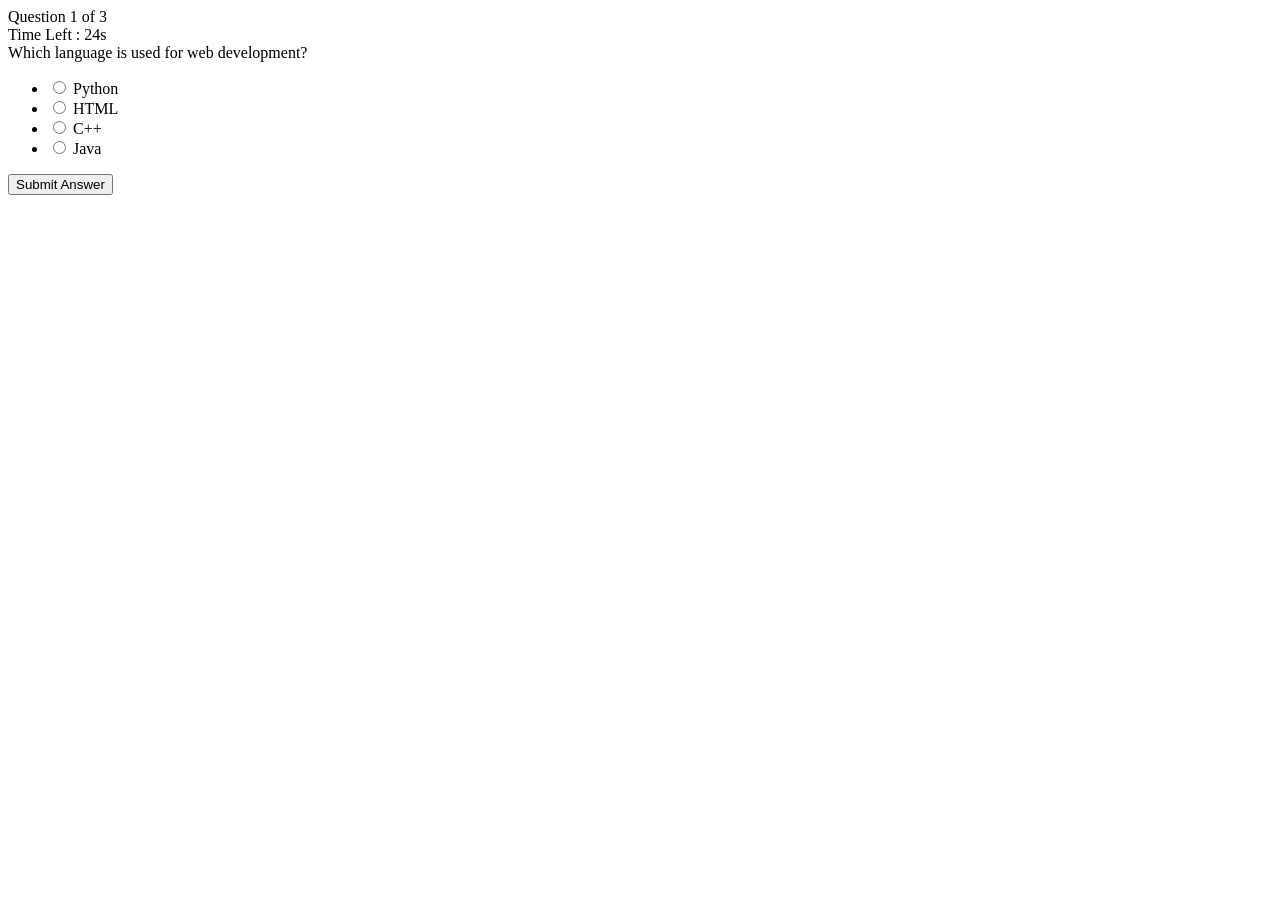
==== quiz_ques.html @ 9c35479a "Initial project upload" ====
<!DOCTYPE html>
<html lang="en">

<head>
    <meta charset="UTF-8">
    <meta name="viewport" content="width=device-width, initial-scale=1.0">
    <title>Quiz Questions</title>

    <link rel="stylesheet" href="style.css">
</head>

<body>

    <div class="container">

        <!-- PROGRESS -->

        <div class="progress" id="progress">
            Question 1 of 3
        </div>

        <!-- TIMER -->

        <div class="timer" id="timer">
            Time Left : 25s
        </div>

        <!-- QUIZ -->

        <div id="quiz">

            <!-- QUESTION -->

            <div class="question">
                Question Here
            </div>

            <!-- OPTIONS -->

            <ul class="options">

                <li>
                    <label class="option-box">
                        <input type="radio" name="option" value="0">
                        <span class="option-text">Option 1</span>
                    </label>
                </li>

                <li>
                    <label class="option-box">
                        <input type="radio" name="option" value="1">
                        <span class="option-text">Option 2</span>
                    </label>
                </li>

                <li>
                    <label class="option-box">
                        <input type="radio" name="option" value="2">
                        <span class="option-text">Option 3</span>
                    </label>
                </li>

                <li>
                    <label class="option-box">
                        <input type="radio" name="option" value="3">
                        <span class="option-text">Option 4</span>
                    </label>
                </li>

            </ul>

            <!-- SUBMIT BUTTON -->

            <button class="submit-btn" onclick="submitAnswer()">
                Submit Answer
            </button>

        </div>

        <!-- RESULT -->

        <div class="result" id="result"></div>

    </div>

    <script>

        /* =====================================================
           QUESTIONS
        ====================================================== */

        const questions = [

            {
                question: "Which language is used for web development?",
                options: ["Python", "HTML", "C++", "Java"],
                answer: 1
            },

            {
                question: "Which is a JavaScript framework?",
                options: ["React", "Django", "Flask", "Java"],
                answer: 0
            },

            {
                question: "Which tag is used for images in HTML?",
                options: ["img", "image", "src", "pic"],
                answer: 0
            }

        ];

        /* =====================================================
           VARIABLES
        ====================================================== */

        let currentQuestion = 0;
        let score = 0;
        let timer;
        let timeLeft = 25;

        /* =====================================================
           LOAD QUESTION
        ====================================================== */

        function loadQuestion(){

            clearInterval(timer);

            const q = questions[currentQuestion];

            /* QUESTION */

            document.querySelector(".question").textContent =
                q.question;

            /* OPTIONS */

            const optionTexts =
                document.querySelectorAll(".option-text");

            const optionInputs =
                document.querySelectorAll(
                    "input[name='option']"
                );

            optionTexts.forEach((text,index)=>{

                text.textContent = q.options[index];

                optionInputs[index].checked = false;

                optionInputs[index].value = index;

            });

            /* PROGRESS */

            document.getElementById("progress").textContent =
                `Question ${currentQuestion + 1} of ${questions.length}`;

            startTimer();

        }

        /* =====================================================
           TIMER
        ====================================================== */

        function startTimer(){

            timeLeft = 25;

            const timerElement =
                document.getElementById("timer");

            timerElement.textContent =
                `Time Left : ${timeLeft}s`;

            timer = setInterval(()=>{

                timeLeft--;

                timerElement.textContent =
                    `Time Left : ${timeLeft}s`;

                if(timeLeft <= 0){

                    clearInterval(timer);

                    nextQuestion();

                }

            },1000);

        }

        /* =====================================================
           SUBMIT ANSWER
        ====================================================== */

        function submitAnswer(){

            const selectedOption =
                document.querySelector(
                    "input[name='option']:checked"
                );

            if(!selectedOption){

                alert("Please select an option!");

                return;
            }

            const selectedAnswer =
                Number(selectedOption.value);

            if(selectedAnswer === questions[currentQuestion].answer){

                score++;

            }

            nextQuestion();

        }

        /* =====================================================
           NEXT QUESTION
        ====================================================== */

        function nextQuestion(){

            clearInterval(timer);

            currentQuestion++;

            if(currentQuestion < questions.length){

                loadQuestion();

            }
            else{

                showResult();

            }

        }

        /* =====================================================
           SHOW RESULT
        ====================================================== */

        function showResult(){

            document.getElementById("quiz").style.display = "none";

            document.getElementById("timer").style.display = "none";

            document.getElementById("progress").style.display = "none";

            document.getElementById("result").innerHTML =
            `
                🎉 Quiz Completed <br><br>
                Your Score : ${score} / ${questions.length}
            `;

        }

        /* =====================================================
           START QUIZ
        ====================================================== */

        loadQuestion();

    </script>

</body>

</html>
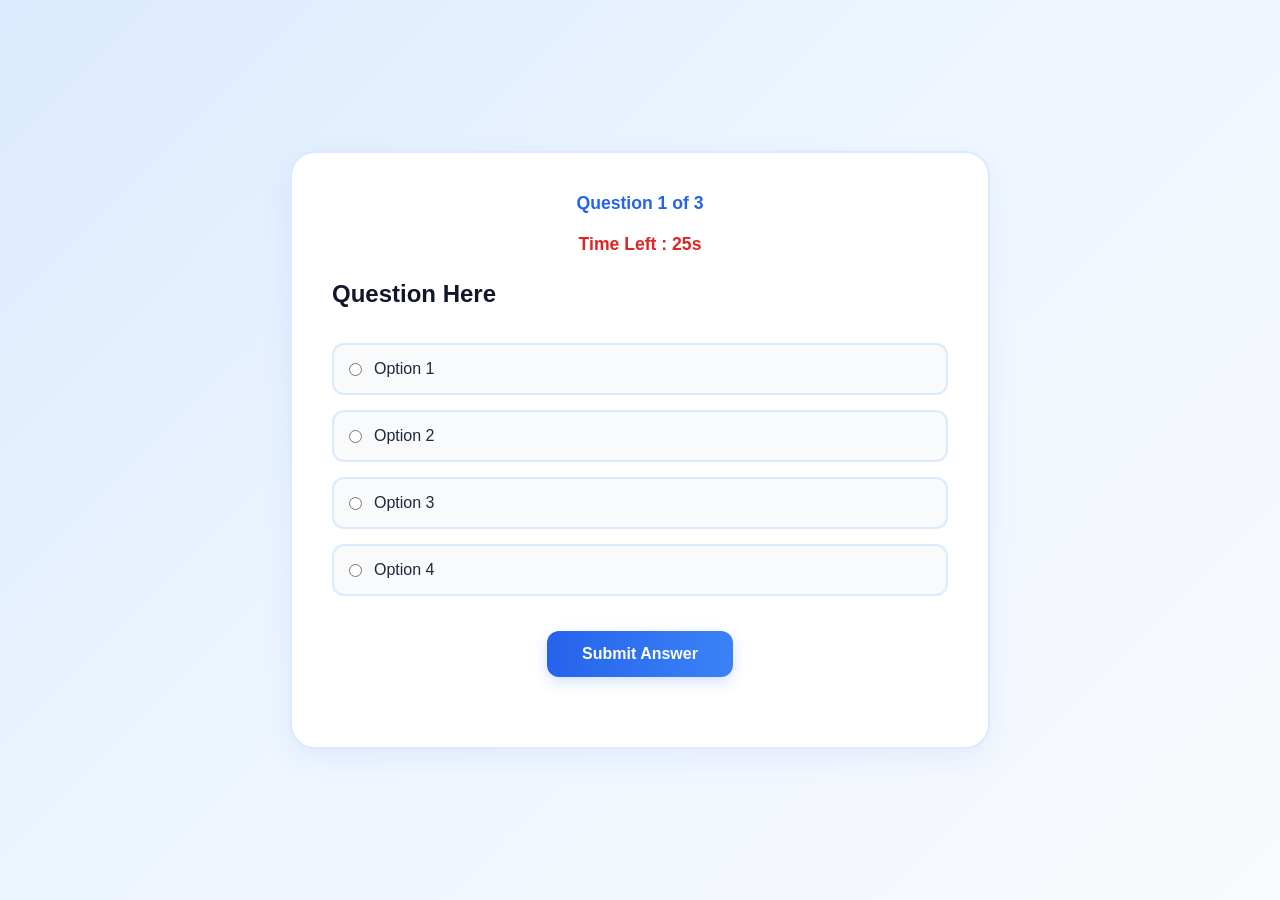
==== commit 18107b7d: "hii" ====
--- a/quiz_ques.html
+++ b/quiz_ques.html
@@ -6,7 +6,7 @@
     <meta name="viewport" content="width=device-width, initial-scale=1.0">
     <title>Quiz Questions</title>
 
-    <link rel="stylesheet" href="style.css">
+    <link rel="stylesheet" href="/css/Style.css">
 </head>
 
 <body>
@@ -92,191 +92,421 @@
         const questions = [
 
             {
-                question: "Which language is used for web development?",
-                options: ["Python", "HTML", "C++", "Java"],
-                answer: 1
-            },
-
-            {
-                question: "Which is a JavaScript framework?",
-                options: ["React", "Django", "Flask", "Java"],
-                answer: 0
-            },
-
-            {
-                question: "Which tag is used for images in HTML?",
-                options: ["img", "image", "src", "pic"],
-                answer: 0
-            }
+    question: "What does CSS stand for?",
+    options: ["Creative Style Sheets", "Cascading Style Sheets", "Computer Style Sheets", "Colorful Style Sheets"],
+    answer: 1
+},
+{
+    question: "Which HTML tag is used for hyperlinks?",
+    options: ["link", "a", "href", "url"],
+    answer: 1
+},
+{
+    question: "Which company developed JavaScript?",
+    options: ["Microsoft", "Google", "Netscape", "Oracle"],
+    answer: 2
+},
+{
+    question: "Which symbol is used for comments in JavaScript?",
+    options: ["//", "#", "<!--", "**"],
+    answer: 0
+},
+{
+    question: "Which HTML tag creates a line break?",
+    options: ["break", "lb", "br", "hr"],
+    answer: 2
+},
+{
+    question: "Which property changes text color in CSS?",
+    options: ["font-color", "text-color", "color", "background"],
+    answer: 2
+},
+{
+    question: "Which method prints data to the browser console?",
+    options: ["console.log()", "print()", "echo()", "write()"],
+    answer: 0
+},
+{
+    question: "Which HTML element is used for the largest heading?",
+    options: ["h6", "head", "h1", "heading"],
+    answer: 2
+},
+{
+    question: "Which CSS property controls text size?",
+    options: ["font-style", "font-size", "text-size", "size"],
+    answer: 1
+},
+{
+    question: "How do you declare a JavaScript variable?",
+    options: ["var", "let", "const", "All of these"],
+    answer: 3
+},
+{
+    question: "Which HTML tag creates an unordered list?",
+    options: ["ol", "ul", "li", "list"],
+    answer: 1
+},
+{
+    question: "Which operator checks equality and type in JavaScript?",
+    options: ["==", "=", "===", "!="],
+    answer: 2
+},
+{
+    question: "Which CSS property adds space inside an element?",
+    options: ["margin", "padding", "border", "spacing"],
+    answer: 1
+},
+{
+    question: "What does API stand for?",
+    options: ["Application Programming Interface", "Application Process Interface", "Advanced Programming Interface", "Application Program Internet"],
+    answer: 0
+},
+{
+    question: "Which keyword creates a constant in JavaScript?",
+    options: ["let", "var", "const", "static"],
+    answer: 2
+},
+{
+    question: "Which HTML tag is used for tables?",
+    options: ["tb", "table", "tr", "td"],
+    answer: 1
+},
+{
+    question: "Which CSS property changes background color?",
+    options: ["bg-color", "background", "background-color", "color"],
+    answer: 2
+},
+{
+    question: "What is the default position value in CSS?",
+    options: ["absolute", "fixed", "relative", "static"],
+    answer: 3
+},
+{
+    question: "Which function converts JSON text into an object?",
+    options: ["JSON.parse()", "JSON.stringify()", "parseJSON()", "toObject()"],
+    answer: 0
+},
+{
+    question: "Which HTML tag is used for forms?",
+    options: ["input", "form", "fieldset", "submit"],
+    answer: 1
+},
+{
+    question: "Which CSS property makes text bold?",
+    options: ["font-weight", "font-style", "text-bold", "weight"],
+    answer: 0
+},
+{
+    question: "Which array method adds an element at the end?",
+    options: ["push()", "pop()", "shift()", "concat()"],
+    answer: 0
+},
+{
+    question: "Which HTML tag is used to create a button?",
+    options: ["btn", "button", "click", "input"],
+    answer: 1
+},
+{
+    question: "What does DOM stand for?",
+    options: ["Document Object Model", "Data Object Model", "Document Oriented Model", "Desktop Object Model"],
+    answer: 0
+},
+{
+    question: "Which CSS property creates rounded corners?",
+    options: ["radius", "border-radius", "corner-radius", "curve"],
+    answer: 1
+},
+{
+    question: "Which method removes the last element from an array?",
+    options: ["shift()", "remove()", "pop()", "splice()"],
+    answer: 2
+},
+{
+    question: "Which HTML tag is used for paragraphs?",
+    options: ["para", "p", "text", "paragraph"],
+    answer: 1
+},
+{
+    question: "Which JavaScript keyword defines a function?",
+    options: ["func", "define", "function", "method"],
+    answer: 2
+},
+{
+    question: "Which CSS property aligns text?",
+    options: ["align", "text-align", "font-align", "position"],
+    answer: 1
+},
+{
+    question: "Which operator is used for logical AND?",
+    options: ["&", "&&", "||", "!"],
+    answer: 1
+},
+{
+    question: "Which HTML tag is used for inserting videos?",
+    options: ["media", "movie", "video", "vid"],
+    answer: 2
+},
+{
+    question: "What is React?",
+    options: ["Database", "Framework", "Library", "Language"],
+    answer: 2
+},
+{
+    question: "Which hook is used for state management in React?",
+    options: ["useFetch", "useState", "useData", "useApi"],
+    answer: 1
+},
+{
+    question: "Which command creates a React app?",
+    options: ["npm start", "create-react-app", "react-app", "npm react"],
+    answer: 1
+},
+{
+    question: "Which company maintains React?",
+    options: ["Google", "Facebook", "Microsoft", "Amazon"],
+    answer: 1
+},
+{
+    question: "Which Git command uploads changes?",
+    options: ["git pull", "git push", "git fetch", "git merge"],
+    answer: 1
+},
+{
+    question: "Which Git command downloads changes?",
+    options: ["git push", "git pull", "git commit", "git add"],
+    answer: 1
+},
+{
+    question: "Which Git command stages files?",
+    options: ["git commit", "git push", "git add", "git init"],
+    answer: 2
+},
+{
+    question: "Which SQL statement retrieves data?",
+    options: ["GET", "SELECT", "SHOW", "FETCH"],
+    answer: 1
+},
+{
+    question: "Which SQL command inserts data?",
+    options: ["INSERT", "ADD", "UPDATE", "CREATE"],
+    answer: 0
+},
+{
+    question: "Which HTTP method creates data?",
+    options: ["GET", "POST", "DELETE", "PUT"],
+    answer: 1
+},
+{
+    question: "Which HTTP method updates data?",
+    options: ["GET", "POST", "PUT", "HEAD"],
+    answer: 2
+},
+{
+    question: "What does URL stand for?",
+    options: ["Uniform Resource Locator", "Universal Resource Locator", "Uniform Resource Link", "Universal Resource Link"],
+    answer: 0
+},
+{
+    question: "Which HTML tag is used for navigation?",
+    options: ["nav", "menu", "navigate", "header"],
+    answer: 0
+},
+{
+    question: "Which CSS layout module is one-dimensional?",
+    options: ["Grid", "Flexbox", "Table", "Float"],
+    answer: 1
+},
+{
+    question: "Which CSS layout module is two-dimensional?",
+    options: ["Flexbox", "Float", "Grid", "Block"],
+    answer: 2
+},
+{
+    question: "Which JavaScript method converts an object to JSON?",
+    options: ["JSON.parse()", "JSON.stringify()", "toJSON()", "convertJSON()"],
+    answer: 1
+},
+{
+    question: "Which React hook handles side effects?",
+    options: ["useState", "useMemo", "useEffect", "useRef"],
+    answer: 2
+},
+{
+    question: "Which HTML tag is used for audio?",
+    options: ["sound", "music", "audio", "media"],
+    answer: 2
+},
+{
+    question: "Which keyword stops a loop?",
+    options: ["stop", "exit", "break", "return"],
+    answer: 2
+}
 
         ];
-
-        /* =====================================================
-           VARIABLES
-        ====================================================== */
-
-        let currentQuestion = 0;
-        let score = 0;
-        let timer;
-        let timeLeft = 25;
-
-        /* =====================================================
-           LOAD QUESTION
-        ====================================================== */
-
-        function loadQuestion(){
+/* =====================================================
+   VARIABLES
+===================================================== */
+
+let currentQuestion = 0;
+let score = 0;
+let timer;
+let timeLeft = 25;
+
+/* =====================================================
+   LOAD QUESTION
+===================================================== */
+
+function loadQuestion() {
+
+    clearInterval(timer);
+
+    const q = quizQuestions[currentQuestion];
+
+    document.querySelector(".question").textContent =
+        q.question;
+
+    const optionTexts =
+        document.querySelectorAll(".option-text");
+
+    const optionInputs =
+        document.querySelectorAll("input[name='option']");
+
+    optionTexts.forEach((text, index) => {
+
+        text.textContent = q.options[index];
+
+        optionInputs[index].checked = false;
+
+        optionInputs[index].value = index;
+
+    });
+
+    document.getElementById("progress").textContent =
+        `Question ${currentQuestion + 1} of ${quizQuestions.length}`;
+
+    startTimer();
+}
+
+/* =====================================================
+   TIMER
+===================================================== */
+
+function startTimer() {
+
+    timeLeft = 25;
+
+    const timerElement =
+        document.getElementById("timer");
+
+    timerElement.textContent =
+        `Time Left : ${timeLeft}s`;
+
+    timer = setInterval(() => {
+
+        timeLeft--;
+
+        timerElement.textContent =
+            `Time Left : ${timeLeft}s`;
+
+        if (timeLeft <= 0) {
 
             clearInterval(timer);
-
-            const q = questions[currentQuestion];
-
-            /* QUESTION */
-
-            document.querySelector(".question").textContent =
-                q.question;
-
-            /* OPTIONS */
-
-            const optionTexts =
-                document.querySelectorAll(".option-text");
-
-            const optionInputs =
-                document.querySelectorAll(
-                    "input[name='option']"
-                );
-
-            optionTexts.forEach((text,index)=>{
-
-                text.textContent = q.options[index];
-
-                optionInputs[index].checked = false;
-
-                optionInputs[index].value = index;
-
-            });
-
-            /* PROGRESS */
-
-            document.getElementById("progress").textContent =
-                `Question ${currentQuestion + 1} of ${questions.length}`;
-
-            startTimer();
+            nextQuestion();
 
         }
 
-        /* =====================================================
-           TIMER
-        ====================================================== */
-
-        function startTimer(){
-
-            timeLeft = 25;
-
-            const timerElement =
-                document.getElementById("timer");
-
-            timerElement.textContent =
-                `Time Left : ${timeLeft}s`;
-
-            timer = setInterval(()=>{
-
-                timeLeft--;
-
-                timerElement.textContent =
-                    `Time Left : ${timeLeft}s`;
-
-                if(timeLeft <= 0){
-
-                    clearInterval(timer);
-
-                    nextQuestion();
-
-                }
-
-            },1000);
-
-        }
-
-        /* =====================================================
-           SUBMIT ANSWER
-        ====================================================== */
-
-        function submitAnswer(){
-
-            const selectedOption =
-                document.querySelector(
-                    "input[name='option']:checked"
-                );
-
-            if(!selectedOption){
-
-                alert("Please select an option!");
-
-                return;
-            }
-
-            const selectedAnswer =
-                Number(selectedOption.value);
-
-            if(selectedAnswer === questions[currentQuestion].answer){
-
-                score++;
-
-            }
-
-            nextQuestion();
-
-        }
-
-        /* =====================================================
-           NEXT QUESTION
-        ====================================================== */
-
-        function nextQuestion(){
-
-            clearInterval(timer);
-
-            currentQuestion++;
-
-            if(currentQuestion < questions.length){
-
-                loadQuestion();
-
-            }
-            else{
-
-                showResult();
-
-            }
-
-        }
-
-        /* =====================================================
-           SHOW RESULT
-        ====================================================== */
-
-        function showResult(){
-
-            document.getElementById("quiz").style.display = "none";
-
-            document.getElementById("timer").style.display = "none";
-
-            document.getElementById("progress").style.display = "none";
-
-            document.getElementById("result").innerHTML =
-            `
-                🎉 Quiz Completed <br><br>
-                Your Score : ${score} / ${questions.length}
-            `;
-
-        }
-
-        /* =====================================================
-           START QUIZ
-        ====================================================== */
+    }, 1000);
+}
+
+/* =====================================================
+   SUBMIT ANSWER
+===================================================== */
+
+function submitAnswer() {
+
+    const selectedOption =
+        document.querySelector(
+            "input[name='option']:checked"
+        );
+
+    if (!selectedOption) {
+
+        alert("Please select an option!");
+        return;
+
+    }
+
+    const selectedAnswer =
+        Number(selectedOption.value);
+
+    if (
+        selectedAnswer ===
+        quizQuestions[currentQuestion].answer
+    ) {
+
+        score++;
+
+    }
+
+    nextQuestion();
+}
+
+/* =====================================================
+   NEXT QUESTION
+===================================================== */
+
+function nextQuestion() {
+
+    clearInterval(timer);
+
+    currentQuestion++;
+
+    if (currentQuestion < quizQuestions.length) {
 
         loadQuestion();
 
+    } else {
+
+        showResult();
+
+    }
+}
+
+/* =====================================================
+   SHOW RESULT
+===================================================== */
+
+function showResult() {
+
+    document.getElementById("quiz").style.display = "none";
+
+    document.getElementById("timer").style.display = "none";
+
+    document.getElementById("progress").style.display = "none";
+
+    const percentage =
+        Math.round(
+            (score / quizQuestions.length) * 100
+        );
+
+    document.getElementById("result").innerHTML = `
+        <h2>🎉 Quiz Completed</h2>
+        <br>
+        <h3>Score: ${score} / ${quizQuestions.length}</h3>
+        <h3>Percentage: ${percentage}%</h3>
+        <br>
+        <button onclick="location.reload()">
+            Restart Quiz
+        </button>
+    `;
+}
+
+/* =====================================================
+   START QUIZ
+===================================================== */
+
+loadQuestion();
+
     </script>
 
 </body>
--- a/css/Style.css
+++ b/css/Style.css
@@ -0,0 +1,243 @@
+/* =========================================================
+   GOOGLE FONT
+========================================================= */
+
+@import url('https://fonts.googleapis.com/css2?family=Poppins:wght@300;400;500;600;700&display=swap');
+
+/* =========================================================
+   GLOBAL STYLING
+========================================================= */
+
+*{
+    margin:0;
+    padding:0;
+    box-sizing:border-box;
+    font-family:'Poppins',sans-serif;
+}
+
+body{
+    min-height:100vh;
+    display:flex;
+    justify-content:center;
+    align-items:center;
+    background:linear-gradient(135deg,#dbeafe,#eff6ff,#f8fafc);
+    padding:20px;
+    color:#1e293b;
+}
+
+/* =========================================================
+   COMMON BOX DESIGN
+========================================================= */
+
+.box,
+.container{
+    width:100%;
+    max-width:700px;
+    background:white;
+    border-radius:25px;
+    padding:40px;
+    border:2px solid #dbeafe;
+    box-shadow:0 10px 30px rgba(37,99,235,0.08);
+}
+
+/* =========================================================
+   ================= INDEX.HTML ============================
+========================================================= */
+
+/* =========================================================
+   LOGO SECTION
+========================================================= */
+
+.logo{
+    width:120px;
+    height:120px;
+    margin:auto;
+    border-radius:50%;
+    overflow:hidden;
+    background:#f1f5f9;
+    border:5px solid #bfdbfe;
+}
+
+.logo img{
+    width:100%;
+    height:100%;
+    object-fit:cover;
+}
+
+/* =========================================================
+   TITLE
+========================================================= */
+
+.title{
+    text-align:center;
+    margin-top:25px;
+    font-size:2.5rem;
+    font-weight:700;
+    color:#0f172a;
+}
+
+.title span{
+    color:#2563eb;
+}
+
+/* =========================================================
+   SUBTITLE
+========================================================= */
+
+.subtitle{
+    text-align:center;
+    margin-top:15px;
+    line-height:1.8;
+    color:#64748b;
+    font-size:1rem;
+}
+
+/* =========================================================
+   BUTTON DESIGN
+========================================================= */
+
+.start-btn,
+.submit-btn{
+    display:block;
+    margin:35px auto 0;
+    padding:14px 35px;
+    border:none;
+    border-radius:12px;
+    background:linear-gradient(90deg,#2563eb,#3b82f6);
+    color:white;
+    font-size:1rem;
+    font-weight:600;
+    cursor:pointer;
+    transition:0.3s;
+    box-shadow:0 5px 15px rgba(37,99,235,0.2);
+}
+
+.start-btn:hover,
+.submit-btn:hover{
+    background:linear-gradient(90deg,#1d4ed8,#2563eb);
+}
+
+/* =========================================================
+   FOOTER
+========================================================= */
+
+.footer{
+    margin-top:35px;
+    text-align:center;
+    color:#64748b;
+    font-size:0.95rem;
+}
+
+.footer span{
+    color:#2563eb;
+    font-weight:600;
+}
+
+/* =========================================================
+   ================= QUIZ_QUES.HTML ========================
+========================================================= */
+
+/* =========================================================
+   PROGRESS & TIMER
+========================================================= */
+
+.progress,
+.timer{
+    text-align:center;
+    margin-bottom:20px;
+    font-size:1.1rem;
+    font-weight:600;
+}
+
+.progress{
+    color:#2563eb;
+}
+
+.timer{
+    color:#dc2626;
+}
+
+/* =========================================================
+   QUESTION SECTION
+========================================================= */
+
+.question{
+    font-size:1.5rem;
+    font-weight:600;
+    margin-bottom:30px;
+    color:#0f172a;
+    line-height:1.6;
+}
+
+/* =========================================================
+   OPTIONS
+========================================================= */
+
+.options{
+    list-style:none;
+}
+
+.options li{
+    margin-bottom:15px;
+    border-radius:12px;
+    border:2px solid #dbeafe;
+    background:#f8fafc;
+    transition:0.2s;
+    cursor:pointer;
+}
+
+.options li:hover{
+    background:#eff6ff;
+    border-color:#60a5fa;
+}
+
+/* =========================================================
+   OPTION BOX
+========================================================= */
+
+.option-box{
+    display:flex;
+    align-items:center;
+    gap:12px;
+    width:100%;
+    padding:15px;
+    cursor:pointer;
+}
+
+.option-text{
+    width:100%;
+    font-size:1rem;
+    font-weight:500;
+}
+
+/* =========================================================
+   RESULT SECTION
+========================================================= */
+
+.result{
+    margin-top:30px;
+    text-align:center;
+    font-size:1.8rem;
+    font-weight:700;
+    color:#2563eb;
+}
+
+/* =========================================================
+   RESPONSIVE DESIGN
+========================================================= */
+
+@media(max-width:768px){
+
+    .box,
+    .container{
+        padding:25px;
+    }
+
+    .title{
+        font-size:2rem;
+    }
+
+    .question{
+        font-size:1.3rem;
+    }
+}
